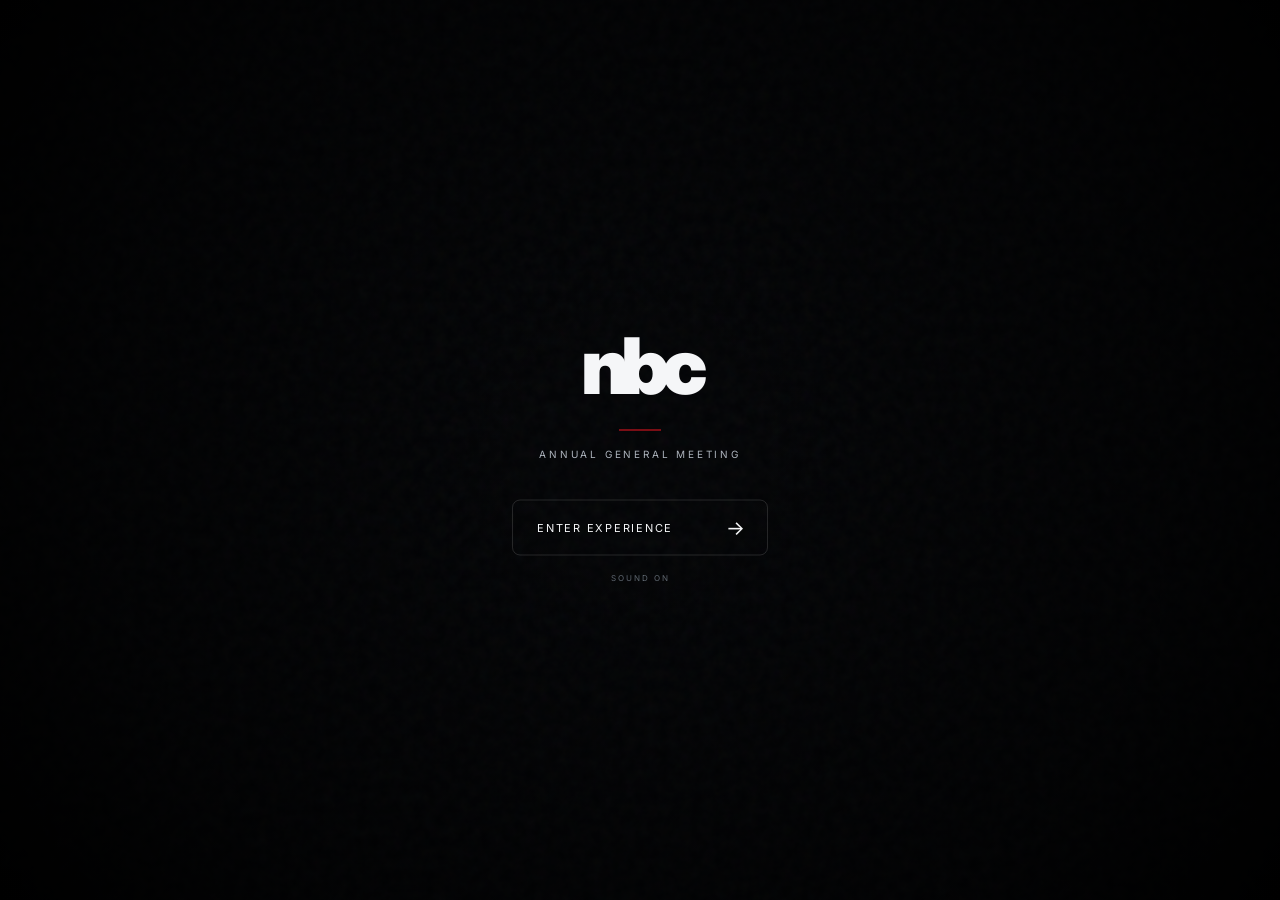
==== index.html @ 7f3123b1 "Initial NBC AGM 2026 project" ====
<!doctype html>
<html lang="en">
  <head>
    <meta charset="utf-8" />
    <meta name="viewport" content="width=device-width,initial-scale=1" />
    <title>NBC AGM 2026 — Opening</title>
    <link rel="preconnect" href="https://fonts.googleapis.com" />
    <link rel="preconnect" href="https://fonts.gstatic.com" crossorigin />
    <link
      href="https://fonts.googleapis.com/css2?family=Inter:wght@400;600;700;800;900&family=Rajdhani:wght@500;600;700&display=swap"
      rel="stylesheet"
    />
    <link rel="stylesheet" href="css/opening.css" />
  </head>
  <body>
    <main class="opening" id="opening">
      <div class="noise"></div>
      <div class="vignette"></div>

      <section class="entry" id="entry">
        <div class="nbc-mark">nbc</div>
        <div class="rule"></div>
        <p>ANNUAL GENERAL MEETING</p>
        <button id="enterButton" type="button">ENTER EXPERIENCE <span>→</span></button><small>SOUND ON</small>
      </section>

      <section class="start-sequence" id="startSequence">
        <div class="meta">INITIALISING // AGM 2026</div>
        <div class="lights"><i></i><i></i><i></i><i></i></div>
        <div class="number" id="number"></div>
        <div class="status" id="status">PREPARING THE GRID</div>
      </section>
      <div class="lights-out" id="lightsOut">LIGHTS OUT</div>
      <div class="wipe" id="wipe"></div>
    </main>

    <audio id="buttonHoverSound" preload="auto" src="assets/audio/button-hover.wav"></audio>
    <audio id="countdown" preload="auto" src="assets/audio/countdown.wav"></audio>
    <script type="module" src="js/opening.js"></script>
  </body>
</html>
---- css/opening.css ----
:root {
  --bg: #030508;
  --red: #ef1722;
  --text: #f5f6f8;
  --line: rgba(255, 255, 255, 0.13);
}

* {
  box-sizing: border-box;
}
html,
body {
  margin: 0;
  width: 100%;
  height: 100%;
  overflow: hidden;
  background: #020305;
  color: #f5f6f8;
  font-family: Inter, Arial, sans-serif;
}

button {
  font: inherit;
  color: inherit;
  cursor: pointer;
}

.opening {
  position: fixed;
  inset: 0;
  display: grid;
  place-items: center;
  overflow: hidden;
  background: #020305;
}
.noise {
  position: absolute;
  inset: -50%;
  opacity: 0.04;
  background-image: url("data:image/svg+xml,%3Csvg xmlns='http://www.w3.org/2000/svg' viewBox='0 0 180 180'%3E%3Cfilter id='n'%3E%3CfeTurbulence type='fractalNoise' baseFrequency='.9' numOctaves='3' stitchTiles='stitch'/%3E%3C/filter%3E%3Crect width='100%25' height='100%25' filter='url(%23n)'/%3E%3C/svg%3E");
  animation: n 0.18s steps(2) infinite;
}
.vignette {
  position: absolute;
  inset: 0;
  background: radial-gradient(circle, transparent 8%, rgba(0, 0, 0, 0.52) 70%, #000);
}
.entry {
  position: absolute;
  left: 50%;
  top: 50%;
  transform: translate(-50%, -50%);
  width: 100%;
  text-align: center;
  z-index: 2;
  transition: 0.4s;
}

.entry.hide {
  opacity: 0;
  transform: translate(-50%, -50%) scale(0.97);
}

.nbc-mark {
  font-size: 78px;
  font-weight: 900;
  letter-spacing: -0.1em;
}
.rule {
  height: 1px;
  width: 42px;
  background: #ef1722;
  margin: 17px auto;
}
.entry p {
  font-size: 10px;
  letter-spacing: 0.28em;
  color: #adb4bd;
}

.entry button {
  border-radius: 8px;
  margin-top: 30px;
  border: 1px solid var(--line);
  background: transparent;
  padding: 15px 20px 15px 24px;
  display: inline-flex;
  gap: 28px;
  align-items: center;
  font-size: 11px;
  letter-spacing: 0.16em;
}

.entry button:hover {
  border-color: var(--red);
  background: rgba(239, 23, 34, 0.08);
}

.entry button span {
  margin-left: 25px;
  font-size: 20px;
}
.entry small {
  display: block;
  margin-top: 17px;
  font-size: 8px;
  letter-spacing: 0.25em;
  color: #5f6770;
}

.start-sequence {
  position: absolute;
  left: 50%;
  top: 50%;
  transform: translate(-50%, -50%);
  width: 100%;
  display: none;
  z-index: 3;
  text-align: center;
}

.start-sequence.fade-out {
  opacity: 0;
  transition: opacity 0.5s ease;
}

.start-sequence.active {
  display: block;
}
.meta {
  font-size: 9px;
  letter-spacing: 0.22em;
  color: #747c86;
  margin-bottom: 27px;
}
.lights {
  display: flex;
  justify-content: center;
  gap: 13px;
}
.lights i {
  width: 30px;
  height: 30px;
  border-radius: 50%;
  background: #10090a;
  border: 1px solid #332326;
}
.lights i.on {
  background: #e91420;
  box-shadow: 0 0 28px rgba(239, 23, 34, 0.7);
}
.number {
  font: 700 italic 115px/1 Rajdhani;
  margin-top: 24px;
}
.status {
  font-size: 10px;
  letter-spacing: 0.3em;
  color: #89919b;
}

.lights-out {
  display: none;
  position: absolute;
  z-index: 5;
  font: 700 italic clamp(60px, 10vw, 150px) Rajdhani;
}

.lights-out.show {
  display: block;
  animation: impact 5s both;
}

.wipe {
  position: absolute;
  z-index: 6;
  left: -10%;
  top: 48%;
  width: 120%;
  height: 3px;
  background: white;
  box-shadow: 0 0 25px 10px rgba(255, 255, 255, 0.6);
  transform: scaleX(0) skewX(-25deg);
}
.wipe.fire {
  animation: wipe 0.75s cubic-bezier(0.65, 0, 0.15, 1) both;
}
.transitioning {
  animation: fade 0.65s forwards;
}
@keyframes n {
  50% {
    transform: translate(3%, -2%);
  }
}

@keyframes impact {
  0% {
    opacity: 0;
    transform: scale(0.8);
  }

  20% {
    opacity: 1;
    transform: scale(1.06);
  }

  75% {
    opacity: 1;
    transform: scale(1.06);
  }

  100% {
    opacity: 0;
    transform: scale(1.15);
  }
}

@keyframes wipe {
  0% {
    transform: scaleX(0) skewX(-25deg);
  }
  35% {
    transform: scaleX(1) skewX(-25deg);
  }
  100% {
    transform: scaleX(1.8) skewX(-25deg);
    opacity: 0;
  }
}
@keyframes fade {
  to {
    opacity: 0;
  }
}
@media (max-width: 520px) {
  .nbc-mark {
    font-size: 62px;
  }
  .number {
    font-size: 88px;
  }
  .lights {
    gap: 8px;
  }
  .lights i {
    width: 24px;
    height: 24px;
  }
}
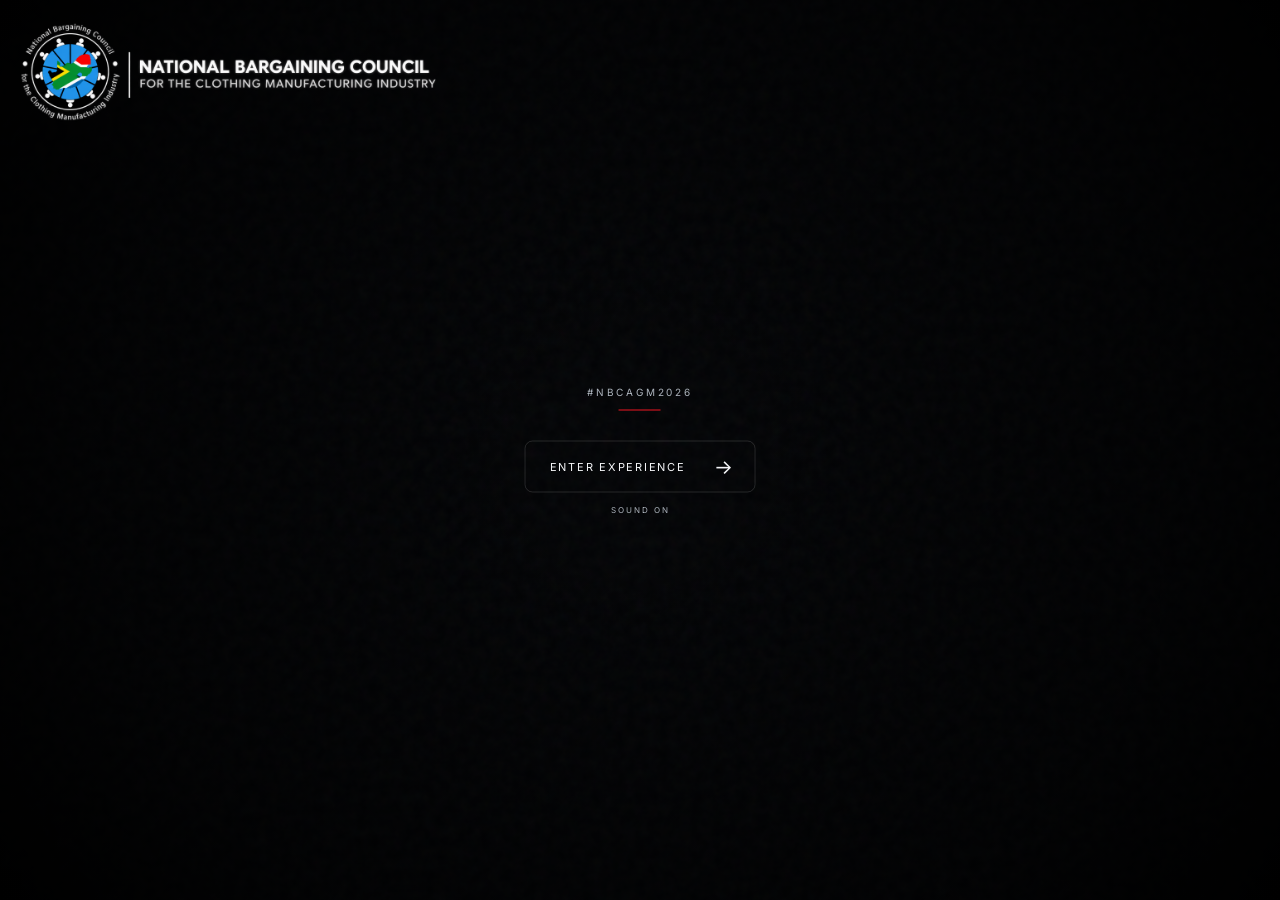
==== commit a303fdfa: "working" ====
--- a/index.html
+++ b/index.html
@@ -3,39 +3,42 @@
   <head>
     <meta charset="utf-8" />
     <meta name="viewport" content="width=device-width,initial-scale=1" />
-    <title>NBC AGM 2026 — Opening</title>
+    <title>NBC AGM 2026</title>
     <link rel="preconnect" href="https://fonts.googleapis.com" />
     <link rel="preconnect" href="https://fonts.gstatic.com" crossorigin />
     <link
       href="https://fonts.googleapis.com/css2?family=Inter:wght@400;600;700;800;900&family=Rajdhani:wght@500;600;700&display=swap"
       rel="stylesheet"
     />
-    <link rel="stylesheet" href="css/opening.css" />
+    <link rel="stylesheet" href="css/index.css" />
   </head>
   <body>
     <main class="opening" id="opening">
       <div class="noise"></div>
       <div class="vignette"></div>
 
+      <div class="brand">
+        <a href="../index.html">
+          <img src="../assets/cropped-nbc-logo-new.png" alt="NBC" />
+        </a>
+      </div>
+
       <section class="entry" id="entry">
-        <div class="nbc-mark">nbc</div>
+        <p>#NBCAGM2026</p>
         <div class="rule"></div>
-        <p>ANNUAL GENERAL MEETING</p>
-        <button id="enterButton" type="button">ENTER EXPERIENCE <span>→</span></button><small>SOUND ON</small>
+
+        <button id="enterButton" type="button">
+          ENTER EXPERIENCE <span>→</span></button
+        ><small>SOUND ON</small>
       </section>
-
-      <section class="start-sequence" id="startSequence">
-        <div class="meta">INITIALISING // AGM 2026</div>
-        <div class="lights"><i></i><i></i><i></i><i></i></div>
-        <div class="number" id="number"></div>
-        <div class="status" id="status">PREPARING THE GRID</div>
-      </section>
-      <div class="lights-out" id="lightsOut">LIGHTS OUT</div>
-      <div class="wipe" id="wipe"></div>
     </main>
 
-    <audio id="buttonHoverSound" preload="auto" src="assets/audio/button-hover.wav"></audio>
-    <audio id="countdown" preload="auto" src="assets/audio/countdown.wav"></audio>
-    <script type="module" src="js/opening.js"></script>
+    <audio
+      id="buttonHoverSound"
+      preload="auto"
+      src="assets/audio/button-hover.wav"
+    ></audio>
+
+    <script type="module" src="js/index.js"></script>
   </body>
 </html>
--- a/css/index.css
+++ b/css/index.css
@@ -0,0 +1,187 @@
+:root {
+  --bg: #020305;
+  --red: #ef1722;
+  --text: #f5f6f8;
+  --muted: #adb4bd;
+  --line: rgba(255, 255, 255, 0.13);
+}
+
+* {
+  box-sizing: border-box;
+}
+
+html,
+body {
+  width: 100%;
+  height: 100%;
+  margin: 0;
+  overflow: hidden;
+  background: var(--bg);
+  color: var(--text);
+  font-family: Inter, Arial, sans-serif;
+}
+
+button {
+  font: inherit;
+  color: inherit;
+  cursor: pointer;
+}
+
+.opening {
+  position: fixed;
+  inset: 0;
+  display: grid;
+  place-items: center;
+  overflow: hidden;
+  background: var(--bg);
+}
+
+/* Background noise */
+
+.noise {
+  position: absolute;
+  inset: -50%;
+  z-index: 0;
+
+  opacity: 0.04;
+
+  background-image: url("data:image/svg+xml,%3Csvg xmlns='http://www.w3.org/2000/svg' viewBox='0 0 180 180'%3E%3Cfilter id='n'%3E%3CfeTurbulence type='fractalNoise' baseFrequency='.9' numOctaves='3' stitchTiles='stitch'/%3E%3C/filter%3E%3Crect width='100%25' height='100%25' filter='url(%23n)'/%3E%3C/svg%3E");
+
+  animation: noise 0.18s steps(2) infinite;
+}
+
+/* Background vignette */
+
+.vignette {
+  position: absolute;
+  inset: 0;
+  z-index: 1;
+
+  background: radial-gradient(
+    circle,
+    transparent 8%,
+    rgba(0, 0, 0, 0.52) 70%,
+    #000
+  );
+}
+
+/* Company branding */
+
+.brand {
+  position: absolute;
+  top: 0;
+  left: 0;
+  z-index: 3;
+}
+
+.brand img {
+  display: block;
+  width: 450px;
+  height: auto;
+}
+
+/**
+ * ENTRY.
+ */
+
+.entry {
+  position: absolute;
+  top: 50%;
+  left: 50%;
+  z-index: 2;
+
+  display: flex;
+  flex-direction: column;
+  align-items: center;
+  gap: 12px;
+
+  width: max-content;
+
+  text-align: center;
+
+  transform: translate(-50%, -50%);
+  transition:
+    opacity 0.4s ease,
+    transform 0.4s ease;
+}
+
+.entry.hide {
+  opacity: 0;
+  transform: translate(-50%, -50%) scale(0.97);
+}
+
+.entry p {
+  margin: 0;
+
+  font-size: 10px;
+  letter-spacing: 0.28em;
+  color: var(--muted);
+}
+
+.rule {
+  width: 42px;
+  height: 1px;
+  margin: 0;
+
+  background: var(--red);
+}
+
+.entry button {
+  display: inline-flex;
+  align-items: center;
+  gap: 28px;
+
+  margin: 18px 0 0;
+  padding: 15px 20px 15px 24px;
+
+  border: 1px solid var(--line);
+  border-radius: 8px;
+
+  background: transparent;
+
+  font-size: 11px;
+  letter-spacing: 0.16em;
+
+  transition:
+    border-color 0.2s ease,
+    background 0.2s ease;
+}
+
+.entry button:hover {
+  border-color: var(--red);
+  background: rgba(239, 23, 34, 0.08);
+}
+
+.entry button span {
+  font-size: 20px;
+  line-height: 1;
+}
+
+.entry small {
+  margin: 0;
+
+  font-size: 8px;
+  letter-spacing: 0.25em;
+  color: var(--muted);
+}
+
+/* Background animation */
+
+@keyframes noise {
+  50% {
+    transform: translate(3%, -2%);
+  }
+}
+
+/* Mobile */
+
+@media (max-width: 520px) {
+  .brand img {
+    width: 280px;
+  }
+
+  .entry button {
+    padding: 13px 18px 13px 20px;
+    font-size: 10px;
+  }
+}
